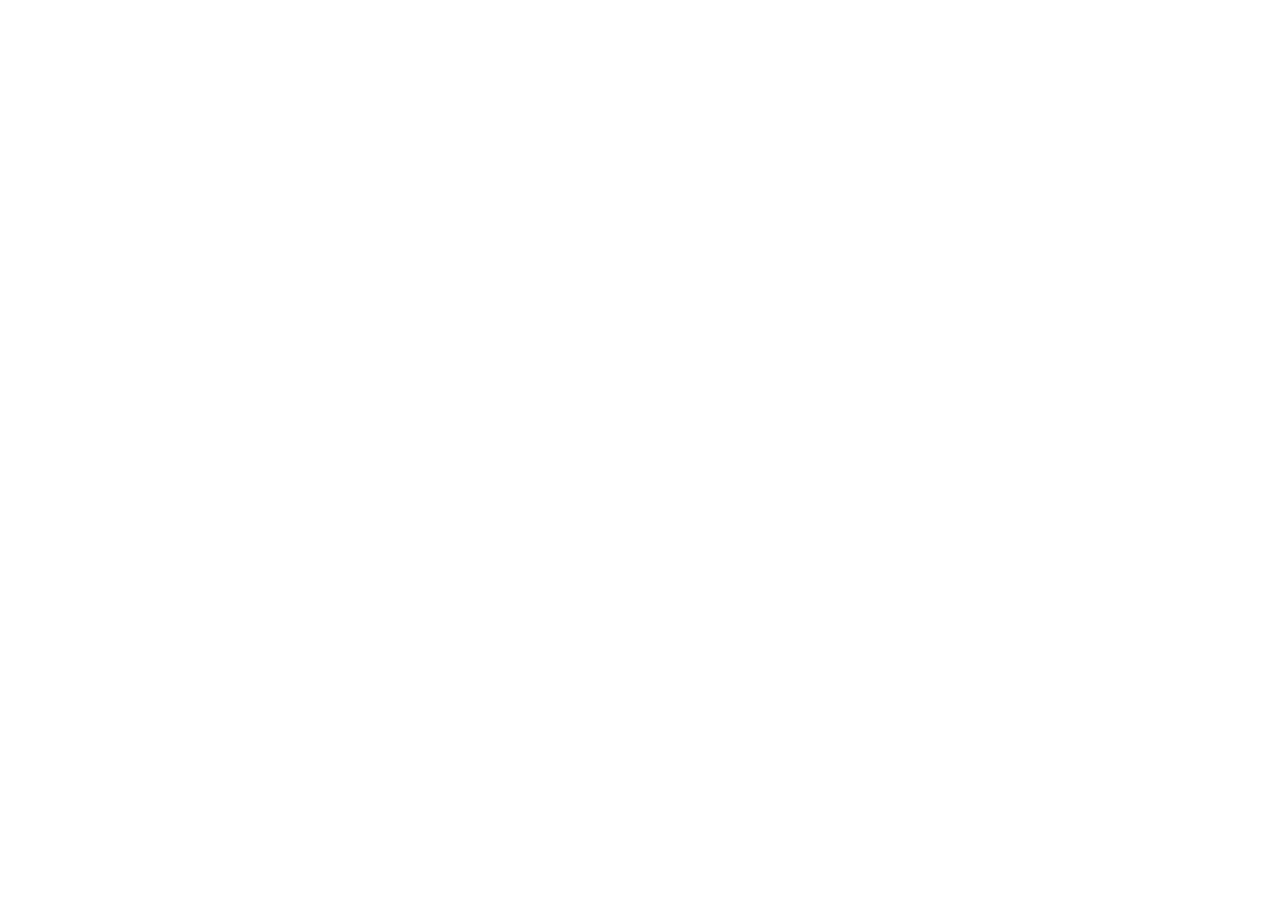
==== index.html @ b3fb251a "Proyecto iniciado" ====
<!DOCTYPE html>
<html lang="en">
<head>
    <meta charset="UTF-8">
    <meta name="viewport" content="width=device-width, initial-scale=1.0">
    <title>Restaurante Hakuna Matata</title>
</head>
<body>
    
</body>
</html>
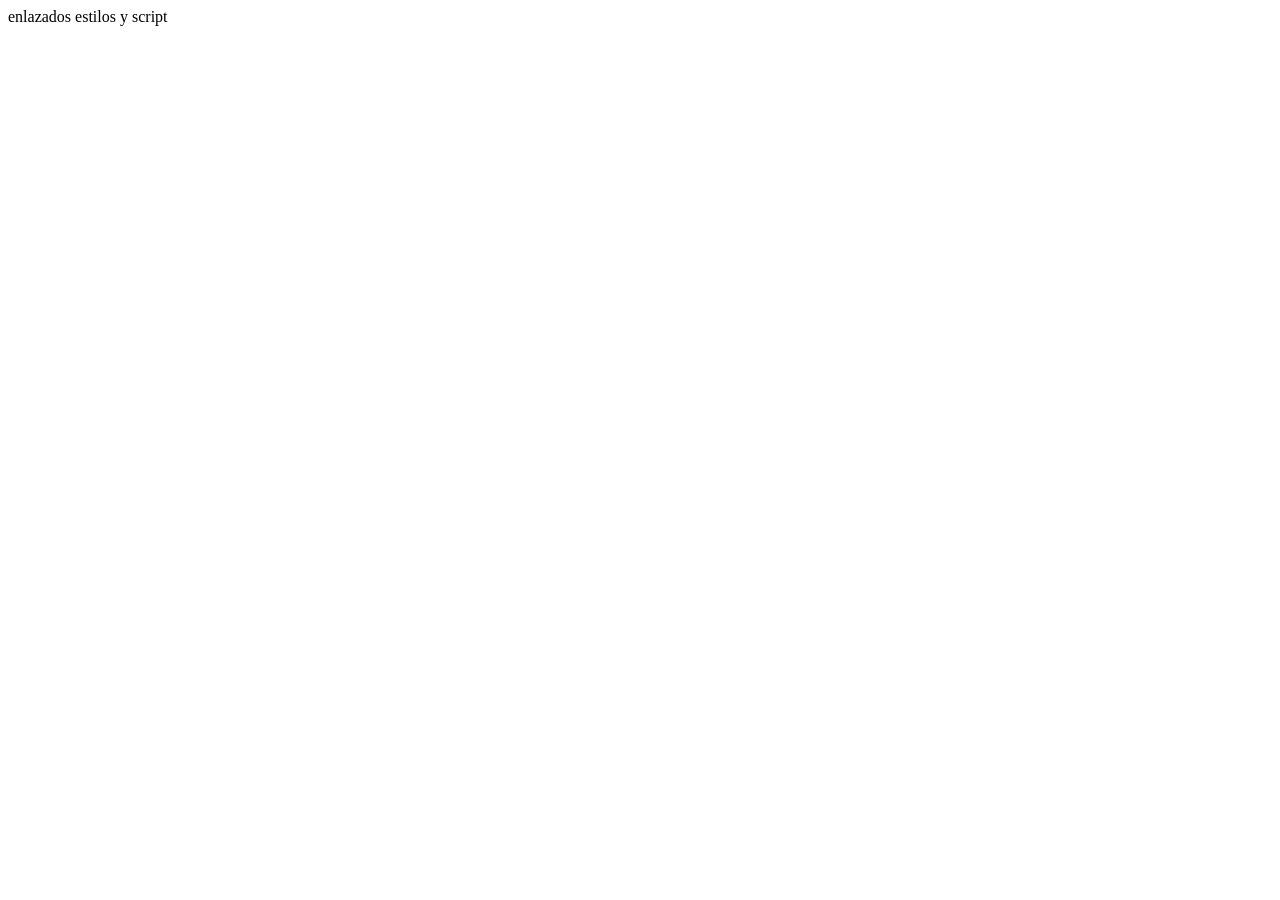
==== commit 11751099: "adicion: creacion script, estilos y enlazados en html" ====
--- a/index.html
+++ b/index.html
@@ -4,8 +4,10 @@
     <meta charset="UTF-8">
     <meta name="viewport" content="width=device-width, initial-scale=1.0">
     <title>Restaurante Hakuna Matata</title>
+    <link rel="stylesheet" href="style.css">
 </head>
 <body>
-    
+    enlazados estilos y script
+    <script src="script.js"></script>
 </body>
 </html>
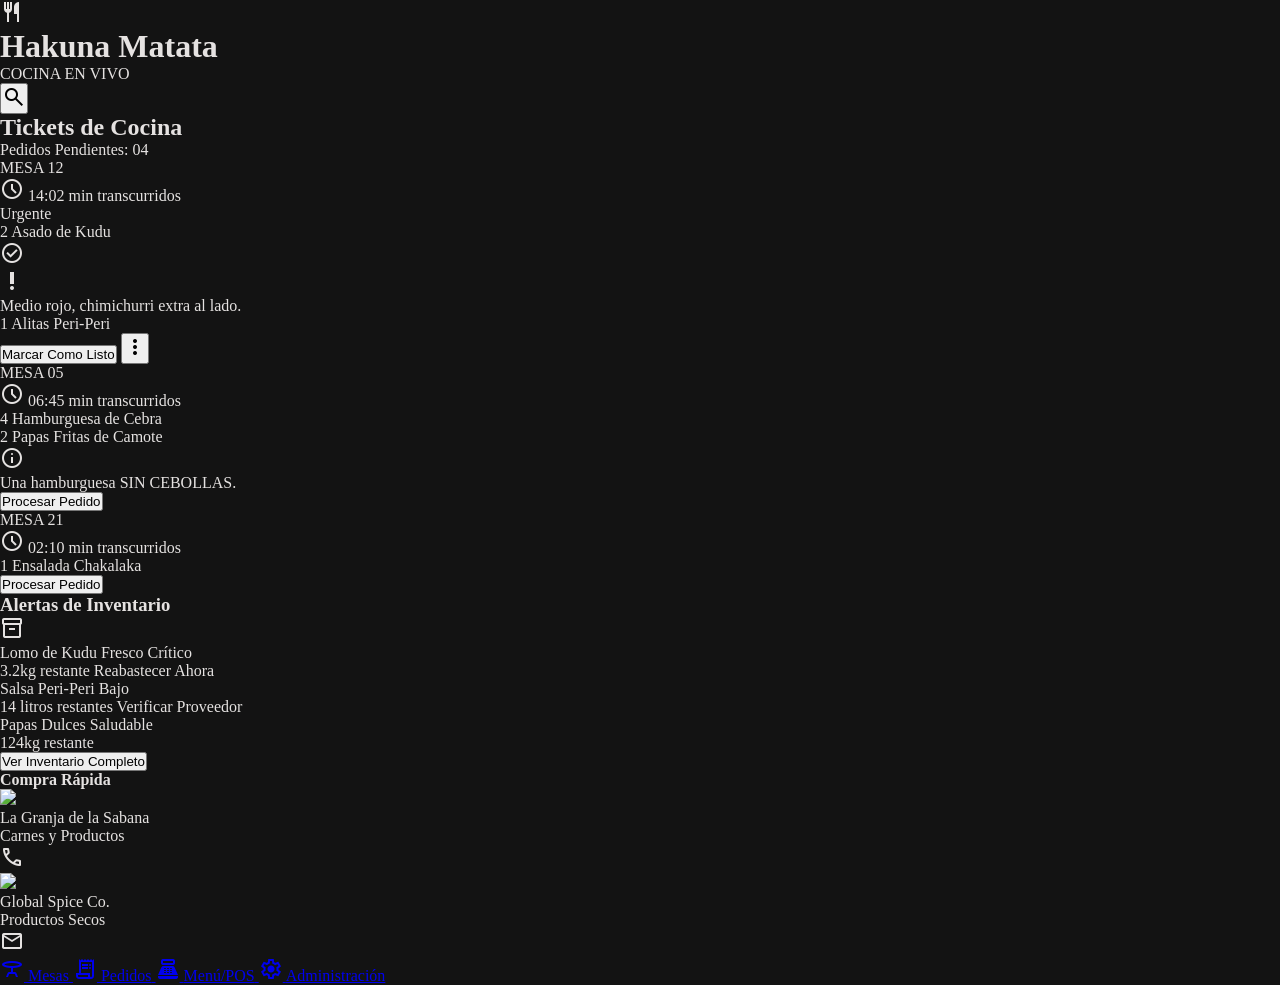
==== commit 4ec1e459: "html y css terminado pero con riesgo de cambios y modificaciones" ====
--- a/index.html
+++ b/index.html
@@ -1,13 +1,313 @@
 <!DOCTYPE html>
-<html lang="en">
-<head>
-    <meta charset="UTF-8">
-    <meta name="viewport" content="width=device-width, initial-scale=1.0">
-    <title>Restaurante Hakuna Matata</title>
-    <link rel="stylesheet" href="style.css">
-</head>
-<body>
-    enlazados estilos y script
-    <script src="script.js"></script>
-</body>
-</html>+
+<html class="dark" lang="es"><head>
+<meta charset="utf-8"/>
+<meta content="width=device-width, initial-scale=1.0" name="viewport"/>
+<link rel="stylesheet" href="style.css">
+<script src="https://cdn.tailwindcss.com?plugins=forms,container-queries"></script>
+<link href="https://fonts.googleapis.com/css2?family=Plus+Jakarta+Sans:ital,wght@0,400;0,700;0,800;1,800&amp;family=Inter:wght@400;500;600&amp;display=swap" rel="stylesheet"/>
+<link href="https://fonts.googleapis.com/css2?family=Material+Symbols+Outlined:wght,FILL@100..700,0..1&amp;display=swap" rel="stylesheet"/>
+<link href="https://fonts.googleapis.com/css2?family=Material+Symbols+Outlined:wght,FILL@100..700,0..1&amp;display=swap" rel="stylesheet"/>
+<script id="tailwind-config">
+      tailwind.config = {
+        darkMode: "class",
+        theme: {
+          extend: {
+            colors: {
+              "surface": "#131313",
+              "tertiary-fixed": "#ffdf9e",
+              "error-container": "#93000a",
+              "on-tertiary-container": "#513b00",
+              "on-error-container": "#ffdad6",
+              "primary-fixed": "#ffdcc2",
+              "on-surface": "#e5e2e1",
+              "surface-tint": "#ffb77a",
+              "on-surface-variant": "#ddc1ae",
+              "surface-dim": "#131313",
+              "secondary-fixed-dim": "#78dc77",
+              "on-tertiary-fixed-variant": "#5b4300",
+              "surface-container-low": "#1c1b1b",
+              "surface-container-high": "#2a2a2a",
+              "primary": "#ffb77a",
+              "on-tertiary": "#3f2e00",
+              "tertiary": "#fabd00",
+              "secondary": "#78dc77",
+              "on-primary-fixed": "#2e1500",
+              "on-error": "#690005",
+              "tertiary-fixed-dim": "#fabd00",
+              "surface-container-lowest": "#0e0e0e",
+              "secondary-fixed": "#94f990",
+              "surface-container": "#201f1f",
+              "outline": "#a48c7a",
+              "inverse-primary": "#8f4e00",
+              "on-tertiary-fixed": "#261a00",
+              "on-secondary-fixed": "#002204",
+              "inverse-on-surface": "#313030",
+              "on-primary": "#4c2700",
+              "on-background": "#e5e2e1",
+              "on-secondary-container": "#95fb92",
+              "on-secondary-fixed-variant": "#005313",
+              "background": "#131313",
+              "primary-container": "#fd8e00",
+              "inverse-surface": "#e5e2e1",
+              "on-primary-container": "#613300",
+              "on-primary-fixed-variant": "#6d3a00",
+              "primary-fixed-dim": "#ffb77a",
+              "surface-variant": "#353534",
+              "error": "#ffb4ab",
+              "on-secondary": "#00390a",
+              "secondary-container": "#00761f",
+              "outline-variant": "#564334",
+              "surface-bright": "#393939",
+              "tertiary-container": "#d7a200",
+              "surface-container-highest": "#353534"
+            },
+            fontFamily: {
+              "headline": ["Plus Jakarta Sans"],
+              "body": ["Inter"],
+              "label": ["Inter"]
+            },
+            borderRadius: {"DEFAULT": "0.25rem", "lg": "0.5rem", "xl": "0.75rem", "full": "9999px"},
+          },
+        },
+      }
+    </script>
+<style>
+      .material-symbols-outlined {
+        font-variation-settings: 'FILL' 0, 'wght' 400, 'GRAD' 0, 'opsz' 24;
+      }
+      .no-scrollbar::-webkit-scrollbar { display: none; }
+      .no-scrollbar { -ms-overflow-style: none; scrollbar-width: none; }
+    </style>
+<style>
+    body {
+      min-height: max(884px, 100dvh);
+    }
+  </style>
+  </head>
+<body class="bg-surface text-on-surface font-body selection:bg-primary-container selection:text-on-primary-container">
+<!-- TopAppBar -->
+<header class="bg-[#131313] dark:bg-[#131313] shadow-[0_12px_32px_rgba(0,0,0,0.5)] docked full-width top-0 sticky z-50">
+<div class="flex justify-between items-center w-full px-10 py-6 max-w-full">
+<div class="flex items-center gap-4">
+<span class="material-symbols-outlined text-[#FFB77A] text-3xl" data-icon="restaurant">restaurant</span>
+<h1 class="text-[#E5E2E1] font-black italic font-['Plus_Jakarta_Sans'] text-2xl font-bold tracking-tight">Hakuna Matata</h1>
+</div>
+<div class="flex items-center gap-6">
+<div class="flex bg-[#1C1B1B] rounded-full px-4 py-2 items-center gap-2">
+<span class="w-2 h-2 rounded-full bg-secondary shadow-[0_0_8px_#78dc77]"></span>
+<span class="font-label text-xs font-medium uppercase tracking-widest text-on-surface-variant">COCINA EN VIVO</span>
+</div>
+<button class="text-[#DDC1AE] hover:bg-[#393939] transition-all duration-200 p-2 rounded-lg scale-95 active:opacity-80 transition-transform">
+<span class="material-symbols-outlined" data-icon="search">search</span>
+</button>
+</div>
+</div>
+</header>
+<main class="p-10 flex flex-col gap-10 lg:flex-row lg:items-start">
+<!-- Kitchen Tickets Section (Bento Grid Style) -->
+<section class="flex-1 space-y-6">
+<div class="flex justify-between items-end mb-4">
+<div>
+<h2 class="font-headline text-3xl font-bold text-on-surface tracking-tight">Tickets de Cocina</h2>
+<p class="text-on-surface-variant font-label text-sm uppercase tracking-[0.2em] mt-1">Pedidos Pendientes: 04</p>
+</div>
+</div>
+<div class="grid grid-cols-1 md:grid-cols-2 gap-6">
+<!-- Ticket 1: High Priority -->
+<div class="bg-surface-container-low rounded-xl p-6 shadow-lg border-l-4 border-primary relative overflow-hidden group">
+<div class="flex justify-between items-start mb-6">
+<div>
+<span class="text-primary font-headline text-2xl font-extrabold tracking-tighter">MESA 12</span>
+<div class="flex items-center gap-2 mt-1">
+<span class="material-symbols-outlined text-xs text-on-surface-variant" data-icon="schedule">schedule</span>
+<span class="text-xs font-label text-on-surface-variant uppercase tracking-widest">14:02 min transcurridos</span>
+</div>
+</div>
+<div class="bg-primary-container text-on-primary-container font-label text-[10px] font-bold px-2 py-1 rounded uppercase tracking-tighter">Urgente</div>
+</div>
+<div class="space-y-4">
+<div class="flex justify-between items-center group/item cursor-pointer">
+<div class="flex items-center gap-4">
+<span class="bg-surface-container-high w-8 h-8 flex items-center justify-center rounded-lg text-primary font-bold">2</span>
+<span class="font-headline text-base font-bold">Asado de Kudu</span>
+</div>
+<span class="material-symbols-outlined text-on-surface-variant opacity-0 group-hover/item:opacity-100 transition-opacity" data-icon="check_circle">check_circle</span>
+</div>
+<div class="pl-12">
+<div class="bg-surface-container flex items-center gap-2 p-2 rounded-lg border border-outline-variant/20">
+<span class="material-symbols-outlined text-sm text-primary" data-icon="priority_high">priority_high</span>
+<p class="text-xs font-label text-on-surface-variant italic leading-tight">Medio rojo, chimichurri extra al lado.</p>
+</div>
+</div>
+<div class="flex justify-between items-center group/item cursor-pointer">
+<div class="flex items-center gap-4">
+<span class="bg-surface-container-high w-8 h-8 flex items-center justify-center rounded-lg text-primary font-bold">1</span>
+<span class="font-headline text-base font-bold">Alitas Peri-Peri</span>
+</div>
+</div>
+</div>
+<div class="mt-8 flex gap-3">
+<button class="flex-1 bg-gradient-to-tr from-primary to-primary-container text-on-primary-container font-label text-xs font-bold py-3 rounded-xl scale-95 active:opacity-80 transition-all uppercase tracking-widest">Marcar Como Listo</button>
+<button class="w-12 h-12 flex items-center justify-center bg-surface-container-high rounded-xl text-on-surface-variant hover:bg-surface-bright transition-colors">
+<span class="material-symbols-outlined" data-icon="more_vert">more_vert</span>
+</button>
+</div>
+</div>
+<!-- Ticket 2 -->
+<div class="bg-surface-container-low rounded-xl p-6 shadow-lg border-l-4 border-on-tertiary-fixed relative overflow-hidden">
+<div class="flex justify-between items-start mb-6">
+<div>
+<span class="text-on-tertiary-fixed-variant font-headline text-2xl font-extrabold tracking-tighter">MESA 05</span>
+<div class="flex items-center gap-2 mt-1">
+<span class="material-symbols-outlined text-xs text-on-surface-variant" data-icon="schedule">schedule</span>
+<span class="text-xs font-label text-on-surface-variant uppercase tracking-widest">06:45 min transcurridos</span>
+</div>
+</div>
+</div>
+<div class="space-y-4">
+<div class="flex items-center gap-4 cursor-pointer">
+<span class="bg-surface-container-high w-8 h-8 flex items-center justify-center rounded-lg text-on-surface font-bold">4</span>
+<span class="font-headline text-base font-bold">Hamburguesa de Cebra</span>
+</div>
+<div class="flex items-center gap-4 cursor-pointer">
+<span class="bg-surface-container-high w-8 h-8 flex items-center justify-center rounded-lg text-on-surface font-bold">2</span>
+<span class="font-headline text-base font-bold">Papas Fritas de Camote</span>
+</div>
+<div class="pl-12">
+<div class="bg-surface-container flex items-center gap-2 p-2 rounded-lg border border-outline-variant/20">
+<span class="material-symbols-outlined text-sm text-tertiary" data-icon="info">info</span>
+<p class="text-xs font-label text-on-surface-variant italic leading-tight">Una hamburguesa SIN CEBOLLAS.</p>
+</div>
+</div>
+</div>
+<div class="mt-8 flex gap-3">
+<button class="flex-1 bg-surface-container-high text-on-surface font-label text-xs font-bold py-3 rounded-xl hover:bg-surface-bright transition-all uppercase tracking-widest">Procesar Pedido</button>
+</div>
+</div>
+<!-- Ticket 3 -->
+<div class="bg-surface-container-low rounded-xl p-6 shadow-lg border-l-4 border-surface-container-highest relative overflow-hidden">
+<div class="flex justify-between items-start mb-6">
+<div>
+<span class="text-on-surface-variant font-headline text-2xl font-extrabold tracking-tighter">MESA 21</span>
+<div class="flex items-center gap-2 mt-1">
+<span class="material-symbols-outlined text-xs text-on-surface-variant" data-icon="schedule">schedule</span>
+<span class="text-xs font-label text-on-surface-variant uppercase tracking-widest">02:10 min transcurridos</span>
+</div>
+</div>
+</div>
+<div class="space-y-4">
+<div class="flex items-center gap-4 cursor-pointer">
+<span class="bg-surface-container-high w-8 h-8 flex items-center justify-center rounded-lg text-on-surface font-bold">1</span>
+<span class="font-headline text-base font-bold">Ensalada Chakalaka</span>
+</div>
+</div>
+<div class="mt-8 flex gap-3">
+<button class="flex-1 bg-surface-container-high text-on-surface font-label text-xs font-bold py-3 rounded-xl hover:bg-surface-bright transition-all uppercase tracking-widest">Procesar Pedido</button>
+</div>
+</div>
+</div>
+</section>
+<!-- Inventory Sidebar -->
+<aside class="w-full lg:w-96 space-y-8">
+<div class="bg-surface-container-low rounded-[1.5rem] p-8 shadow-2xl relative overflow-hidden">
+<div class="absolute top-0 right-0 w-32 h-32 bg-primary/5 rounded-full -mr-16 -mt-16 blur-3xl"></div>
+<div class="flex justify-between items-center mb-8 relative z-10">
+<h3 class="font-headline text-xl font-bold">Alertas de Inventario</h3>
+<span class="material-symbols-outlined text-primary cursor-pointer" data-icon="inventory_2">inventory_2</span>
+</div>
+<div class="space-y-6">
+<!-- Low Stock Item -->
+<div class="relative">
+<div class="flex justify-between items-center mb-2">
+<span class="font-headline text-sm font-bold">Lomo de Kudu Fresco</span>
+<span class="text-[10px] font-label font-bold text-error uppercase tracking-widest bg-error-container/20 px-2 py-0.5 rounded">Crítico</span>
+</div>
+<div class="h-2 w-full bg-surface-container rounded-full overflow-hidden">
+<div class="h-full bg-error rounded-full" style="width: 12%;"></div>
+</div>
+<div class="flex justify-between items-center mt-1">
+<span class="text-[10px] font-label text-on-surface-variant uppercase">3.2kg restante</span>
+<span class="text-[10px] font-label text-error font-bold">Reabastecer Ahora</span>
+</div>
+</div>
+<!-- Medium Stock Item -->
+<div class="relative">
+<div class="flex justify-between items-center mb-2">
+<span class="font-headline text-sm font-bold">Salsa Peri-Peri</span>
+<span class="text-[10px] font-label font-bold text-tertiary uppercase tracking-widest bg-tertiary-container/10 px-2 py-0.5 rounded">Bajo</span>
+</div>
+<div class="h-2 w-full bg-surface-container rounded-full overflow-hidden">
+<div class="h-full bg-tertiary rounded-full" style="width: 35%;"></div>
+</div>
+<div class="flex justify-between items-center mt-1">
+<span class="text-[10px] font-label text-on-surface-variant uppercase">14 litros restantes</span>
+<span class="text-[10px] font-label text-on-surface-variant">Verificar Proveedor</span>
+</div>
+</div>
+<!-- Healthy Stock Item -->
+<div class="relative">
+<div class="flex justify-between items-center mb-2">
+<span class="font-headline text-sm font-bold">Papas Dulces</span>
+<span class="text-[10px] font-label font-bold text-secondary uppercase tracking-widest bg-secondary-container/10 px-2 py-0.5 rounded">Saludable</span>
+</div>
+<div class="h-2 w-full bg-surface-container rounded-full overflow-hidden">
+<div class="h-full bg-secondary rounded-full" style="width: 82%;"></div>
+</div>
+<div class="flex justify-between items-center mt-1">
+<span class="text-[10px] font-label text-on-surface-variant uppercase">124kg restante</span>
+</div>
+</div>
+</div>
+<button class="w-full mt-10 py-4 bg-surface-container text-on-surface-variant font-label text-xs font-bold uppercase tracking-[0.2em] rounded-xl hover:text-primary hover:bg-surface-bright transition-all">
+                    Ver Inventario Completo
+                </button>
+</div>
+<!-- Suppliers Quick Action -->
+<div class="bg-gradient-to-br from-surface-container-high to-surface-container-low rounded-[1.5rem] p-8 shadow-xl">
+<h4 class="font-headline text-lg font-bold mb-6">Compra Rápida</h4>
+<div class="space-y-4">
+<div class="flex items-center gap-4 p-3 rounded-xl hover:bg-surface-bright transition-colors cursor-pointer group">
+<div class="w-10 h-10 rounded-full bg-surface-container-lowest flex items-center justify-center overflow-hidden">
+<img class="w-full h-full object-cover grayscale group-hover:grayscale-0 transition-all" data-alt="Close up of a wooden crate filled with fresh vegetables and fruits with a rustic farm feel" src="https://lh3.googleusercontent.com/aida-public/[base64]"/>
+</div>
+<div>
+<p class="font-headline text-sm font-bold">La Granja de la Sabana</p>
+<p class="text-[10px] text-on-surface-variant uppercase tracking-widest">Carnes y Productos</p>
+</div>
+<span class="material-symbols-outlined ml-auto text-on-surface-variant text-lg" data-icon="call">call</span>
+</div>
+<div class="flex items-center gap-4 p-3 rounded-xl hover:bg-surface-bright transition-colors cursor-pointer group">
+<div class="w-10 h-10 rounded-full bg-surface-container-lowest flex items-center justify-center overflow-hidden">
+<img class="w-full h-full object-cover grayscale group-hover:grayscale-0 transition-all" data-alt="A shelf in a modern pantry with neatly organized glass jars and specialty ingredients" src="https://lh3.googleusercontent.com/aida-public/[base64]"/>
+</div>
+<div>
+<p class="font-headline text-sm font-bold">Global Spice Co.</p>
+<p class="text-[10px] text-on-surface-variant uppercase tracking-widest">Productos Secos</p>
+</div>
+<span class="material-symbols-outlined ml-auto text-on-surface-variant text-lg" data-icon="mail">mail</span>
+</div>
+</div>
+</div>
+</aside>
+</main>
+<!-- BottomNavBar -->
+<nav class="fixed bottom-0 left-0 w-full z-50 flex justify-around items-center px-4 pb-8 pt-4 bg-[#1C1B1B]/90 backdrop-blur-xl rounded-t-[1.5rem] shadow-[0_-8px_24px_rgba(0,0,0,0.4)]">
+<a class="flex flex-col items-center justify-center text-[#DDC1AE] p-2 opacity-60 hover:bg-[#201F1F] hover:opacity-100 transition-all active:scale-90 duration-150 ease-out" href="#">
+<span class="material-symbols-outlined mb-1" data-icon="table_bar">table_bar</span>
+<span class="font-['Inter'] text-[0.75rem] font-medium uppercase tracking-widest">Mesas</span>
+</a>
+<a class="flex flex-col items-center justify-center text-[#DDC1AE] p-2 opacity-60 hover:bg-[#201F1F] hover:opacity-100 transition-all active:scale-90 duration-150 ease-out" href="#">
+<span class="material-symbols-outlined mb-1" data-icon="receipt_long">receipt_long</span>
+<span class="font-['Inter'] text-[0.75rem] font-medium uppercase tracking-widest">Pedidos</span>
+</a>
+<a class="flex flex-col items-center justify-center bg-gradient-to-tr from-[#FFB77A] to-[#FD8E00] text-[#131313] rounded-[1.5rem] px-6 py-2 shadow-[0_0_15px_rgba(253,142,0,0.4)] active:scale-90 duration-150 ease-out" href="#">
+<span class="material-symbols-outlined mb-1" data-icon="point_of_sale" style="font-variation-settings: 'FILL' 1;">point_of_sale</span>
+<span class="font-['Inter'] text-[0.75rem] font-medium uppercase tracking-widest">Menú/POS</span>
+</a>
+<a class="flex flex-col items-center justify-center text-[#DDC1AE] p-2 opacity-60 hover:bg-[#201F1F] hover:opacity-100 transition-all active:scale-90 duration-150 ease-out" href="#">
+<span class="material-symbols-outlined mb-1" data-icon="settings">settings</span>
+<span class="font-['Inter'] text-[0.75rem] font-medium uppercase tracking-widest">Administración</span>
+</a>
+</nav>
+</body></html>
--- a/style.css
+++ b/style.css
@@ -0,0 +1,101 @@
+/* Global Styles */
+* {
+    margin: 0;
+    padding: 0;
+    box-sizing: border-box;
+}
+
+body {
+    min-height: 100vh;
+    min-height: max(884px, 100dvh);
+    background-color: #131313;
+    color: #e5e2e1;
+}
+
+/* Iconos */
+.material-symbols-outlined {
+    font-variation-settings: 'FILL' 0, 'wght' 400, 'GRAD' 0, 'opsz' 24;
+}
+
+/* Scrollbar */
+::-webkit-scrollbar {
+    width: 6px;
+}
+
+::-webkit-scrollbar-track {
+    background: #131313;
+}
+
+::-webkit-scrollbar-thumb {
+    background: #2a2a2a;
+    border-radius: 10px;
+}
+
+.no-scrollbar::-webkit-scrollbar {
+    display: none;
+}
+
+.no-scrollbar {
+    -ms-overflow-style: none;
+    scrollbar-width: none;
+}
+
+/* Glass Effects */
+.glass-panel {
+    background: rgba(32, 31, 31, 0.6);
+    backdrop-filter: blur(24px);
+}
+
+.glass-morphism {
+    background: rgba(53, 53, 52, 0.6);
+    backdrop-filter: blur(24px);
+}
+
+/* Gradients */
+.kinetic-gradient {
+    background: linear-gradient(135deg, #ffb77a 0%, #fd8e00 100%);
+}
+
+.velvet-depth {
+    background: radial-gradient(circle at top left, #1C1B1B 0%, #131313 100%);
+}
+
+/* Utilities */
+.tap-highlight-none {
+    -webkit-tap-highlight-color: transparent;
+}
+
+/* Tarjetas */
+.card {
+    background: #2a2a2a;
+    padding: 15px;
+    border-radius: 12px;
+    transition: 0.3s;
+    text-align: center;
+}
+
+.card:hover {
+    transform: scale(1.05);
+}
+
+.card img {
+    width: 100%;
+    height: 150px;
+    object-fit: cover;
+    border-radius: 10px;
+}
+
+.card h3 {
+    margin-top: 10px;
+    font-weight: bold;
+}
+
+.card button {
+    margin-top: 10px;
+    padding: 10px;
+    background: #ffb77a;
+    border: none;
+    border-radius: 8px;
+    cursor: pointer;
+    font-weight: bold;
+}
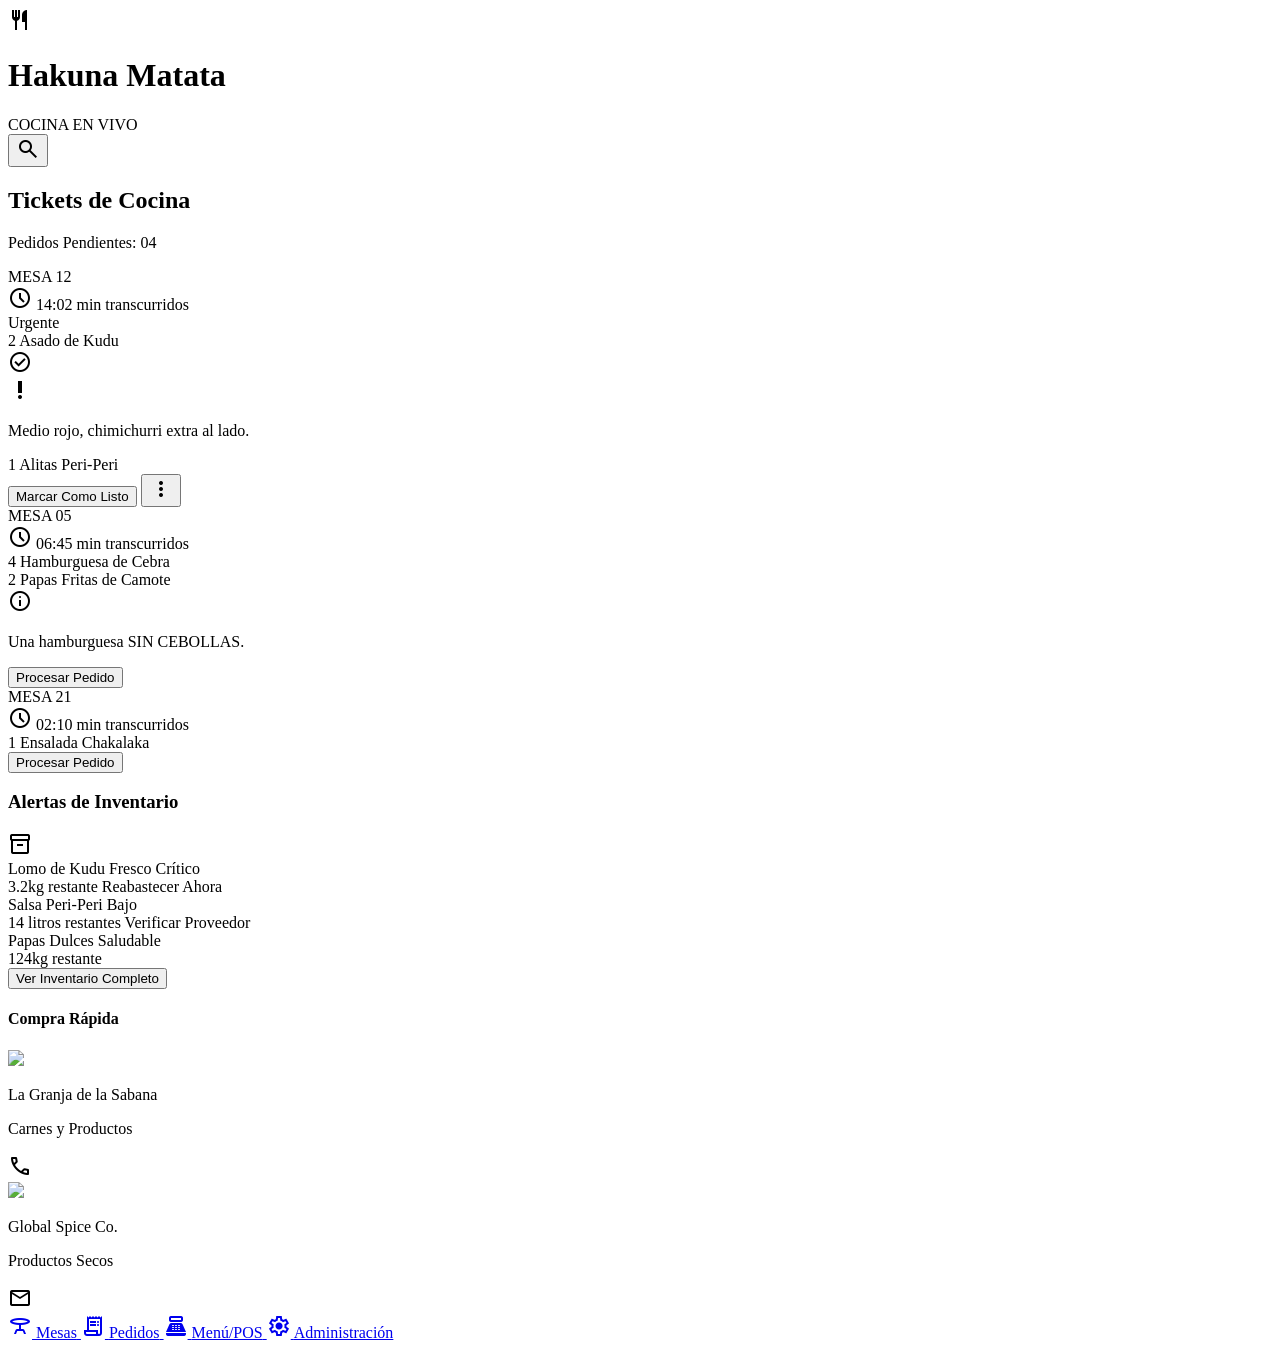
==== commit ac44b880: "Resolve merge conflicts: keep HEAD version of index.html, delete script.js" ====
--- a/index.html
+++ b/index.html
@@ -1,5 +1,4 @@
 <!DOCTYPE html>
-
 <html class="dark" lang="es"><head>
 <meta charset="utf-8"/>
 <meta content="width=device-width, initial-scale=1.0" name="viewport"/>
@@ -310,4 +309,5 @@
 <span class="font-['Inter'] text-[0.75rem] font-medium uppercase tracking-widest">Administración</span>
 </a>
 </nav>
-</body></html>+</body></html>
+
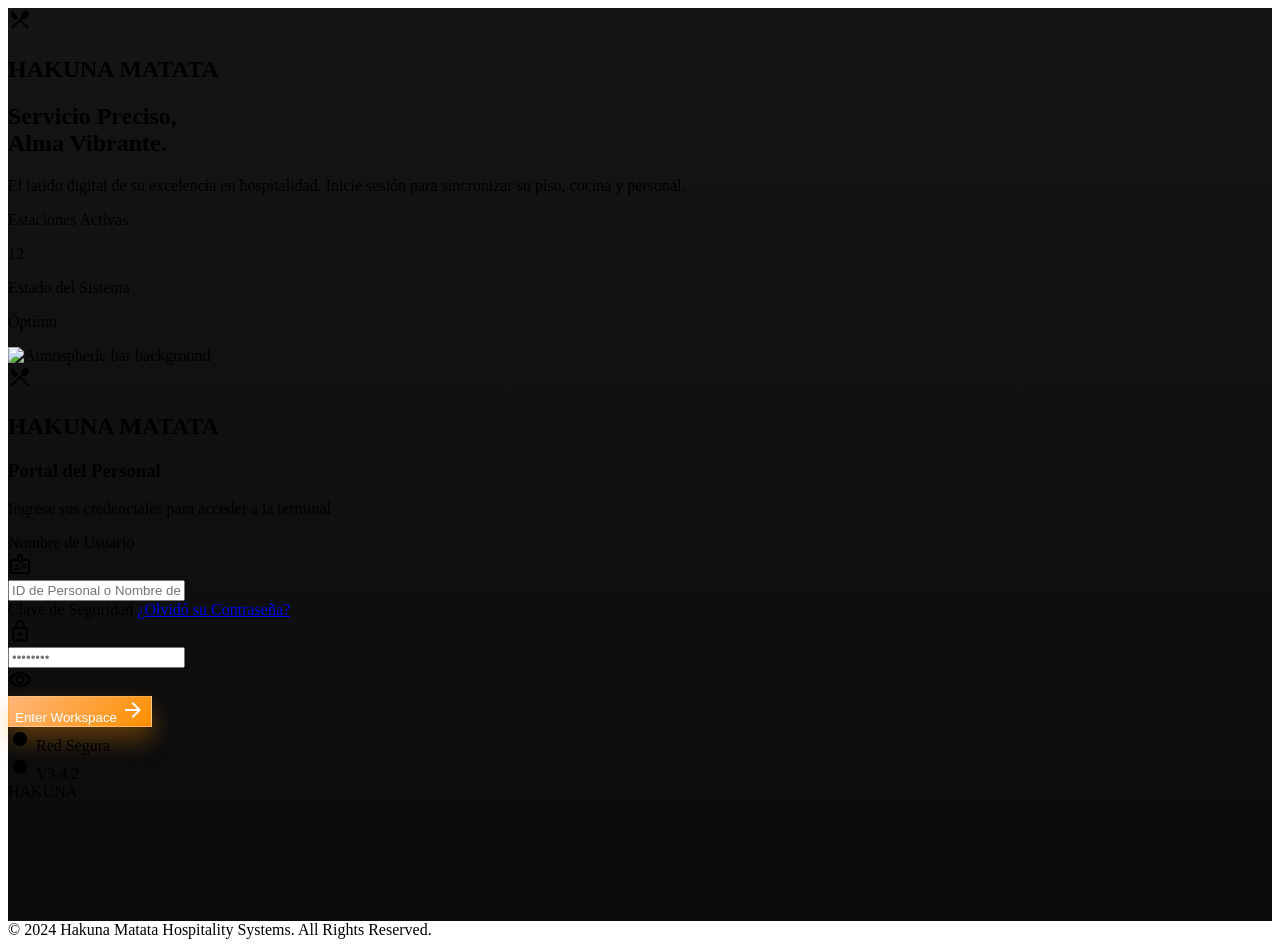
==== commit 0d187d99: "corregimiento y finalizacion 1.0" ====
--- a/index.html
+++ b/index.html
@@ -71,18 +71,6 @@
         },
       }
     </script>
-<style>
-      .material-symbols-outlined {
-        font-variation-settings: 'FILL' 0, 'wght' 400, 'GRAD' 0, 'opsz' 24;
-      }
-      .no-scrollbar::-webkit-scrollbar { display: none; }
-      .no-scrollbar { -ms-overflow-style: none; scrollbar-width: none; }
-    </style>
-<style>
-    body {
-      min-height: max(884px, 100dvh);
-    }
-  </style>
   </head>
 <body class="bg-surface text-on-surface font-body selection:bg-primary-container selection:text-on-primary-container">
 <!-- TopAppBar -->
@@ -147,7 +135,7 @@
 </div>
 </div>
 <div class="mt-8 flex gap-3">
-<button class="flex-1 bg-gradient-to-tr from-primary to-primary-container text-on-primary-container font-label text-xs font-bold py-3 rounded-xl scale-95 active:opacity-80 transition-all uppercase tracking-widest">Marcar Como Listo</button>
+<button class="btn-marcar-listo flex-1 bg-gradient-to-tr from-primary to-primary-container text-on-primary-container font-label text-xs font-bold py-3 rounded-xl scale-95 active:opacity-80 transition-all uppercase tracking-widest">Marcar Como Listo</button>
 <button class="w-12 h-12 flex items-center justify-center bg-surface-container-high rounded-xl text-on-surface-variant hover:bg-surface-bright transition-colors">
 <span class="material-symbols-outlined" data-icon="more_vert">more_vert</span>
 </button>
@@ -181,7 +169,7 @@
 </div>
 </div>
 <div class="mt-8 flex gap-3">
-<button class="flex-1 bg-surface-container-high text-on-surface font-label text-xs font-bold py-3 rounded-xl hover:bg-surface-bright transition-all uppercase tracking-widest">Procesar Pedido</button>
+<button class="btn-procesar-pedido flex-1 bg-surface-container-high text-on-surface font-label text-xs font-bold py-3 rounded-xl hover:bg-surface-bright transition-all uppercase tracking-widest">Procesar Pedido</button>
 </div>
 </div>
 <!-- Ticket 3 -->
@@ -202,7 +190,7 @@
 </div>
 </div>
 <div class="mt-8 flex gap-3">
-<button class="flex-1 bg-surface-container-high text-on-surface font-label text-xs font-bold py-3 rounded-xl hover:bg-surface-bright transition-all uppercase tracking-widest">Procesar Pedido</button>
+<button class="btn-procesar-pedido flex-1 bg-surface-container-high text-on-surface font-label text-xs font-bold py-3 rounded-xl hover:bg-surface-bright transition-all uppercase tracking-widest">Procesar Pedido</button>
 </div>
 </div>
 </div>
@@ -266,7 +254,7 @@
 <div class="bg-gradient-to-br from-surface-container-high to-surface-container-low rounded-[1.5rem] p-8 shadow-xl">
 <h4 class="font-headline text-lg font-bold mb-6">Compra Rápida</h4>
 <div class="space-y-4">
-<div class="flex items-center gap-4 p-3 rounded-xl hover:bg-surface-bright transition-colors cursor-pointer group">
+<a class="flex items-center gap-4 p-3 rounded-xl hover:bg-surface-bright transition-colors group" href="https://wa.me/3189718888" target="_blank" rel="noopener noreferrer">
 <div class="w-10 h-10 rounded-full bg-surface-container-lowest flex items-center justify-center overflow-hidden">
 <img class="w-full h-full object-cover grayscale group-hover:grayscale-0 transition-all" data-alt="Close up of a wooden crate filled with fresh vegetables and fruits with a rustic farm feel" src="https://lh3.googleusercontent.com/aida-public/[base64]"/>
 </div>
@@ -275,39 +263,34 @@
 <p class="text-[10px] text-on-surface-variant uppercase tracking-widest">Carnes y Productos</p>
 </div>
 <span class="material-symbols-outlined ml-auto text-on-surface-variant text-lg" data-icon="call">call</span>
-</div>
-<div class="flex items-center gap-4 p-3 rounded-xl hover:bg-surface-bright transition-colors cursor-pointer group">
-<div class="w-10 h-10 rounded-full bg-surface-container-lowest flex items-center justify-center overflow-hidden">
-<img class="w-full h-full object-cover grayscale group-hover:grayscale-0 transition-all" data-alt="A shelf in a modern pantry with neatly organized glass jars and specialty ingredients" src="https://lh3.googleusercontent.com/aida-public/[base64]"/>
-</div>
-<div>
-<p class="font-headline text-sm font-bold">Global Spice Co.</p>
-<p class="text-[10px] text-on-surface-variant uppercase tracking-widest">Productos Secos</p>
-</div>
-<span class="material-symbols-outlined ml-auto text-on-surface-variant text-lg" data-icon="mail">mail</span>
-</div>
+</a>
 </div>
 </div>
 </aside>
 </main>
 <!-- BottomNavBar -->
 <nav class="fixed bottom-0 left-0 w-full z-50 flex justify-around items-center px-4 pb-8 pt-4 bg-[#1C1B1B]/90 backdrop-blur-xl rounded-t-[1.5rem] shadow-[0_-8px_24px_rgba(0,0,0,0.4)]">
-<a class="flex flex-col items-center justify-center text-[#DDC1AE] p-2 opacity-60 hover:bg-[#201F1F] hover:opacity-100 transition-all active:scale-90 duration-150 ease-out" href="#">
+<a class="flex flex-col items-center justify-center text-[#DDC1AE] p-2 opacity-60 hover:bg-[#201F1F] hover:opacity-100 transition-all active:scale-90 duration-150 ease-out" href="gestion_mesas.html">
 <span class="material-symbols-outlined mb-1" data-icon="table_bar">table_bar</span>
 <span class="font-['Inter'] text-[0.75rem] font-medium uppercase tracking-widest">Mesas</span>
 </a>
-<a class="flex flex-col items-center justify-center text-[#DDC1AE] p-2 opacity-60 hover:bg-[#201F1F] hover:opacity-100 transition-all active:scale-90 duration-150 ease-out" href="#">
+<a class="flex flex-col items-center justify-center text-[#DDC1AE] p-2 opacity-60 hover:bg-[#201F1F] hover:opacity-100 transition-all active:scale-90 duration-150 ease-out" href="toma_pedidos.html">
 <span class="material-symbols-outlined mb-1" data-icon="receipt_long">receipt_long</span>
 <span class="font-['Inter'] text-[0.75rem] font-medium uppercase tracking-widest">Pedidos</span>
 </a>
-<a class="flex flex-col items-center justify-center bg-gradient-to-tr from-[#FFB77A] to-[#FD8E00] text-[#131313] rounded-[1.5rem] px-6 py-2 shadow-[0_0_15px_rgba(253,142,0,0.4)] active:scale-90 duration-150 ease-out" href="#">
+<a class="flex flex-col items-center justify-center text-[#DDC1AE] p-2 opacity-60 hover:bg-[#201F1F] hover:opacity-100 transition-all active:scale-90 duration-150 ease-out" href="facturacion.html">
+<span class="material-symbols-outlined mb-1" data-icon="payments">payments</span>
+<span class="font-['Inter'] text-[0.75rem] font-medium uppercase tracking-widest">Facturación</span>
+</a>
+<a class="flex flex-col items-center justify-center bg-gradient-to-tr from-[#FFB77A] to-[#FD8E00] text-[#131313] rounded-[1.5rem] px-6 py-2 shadow-[0_0_15px_rgba(253,142,0,0.4)] active:scale-90 duration-150 ease-out" href="index.html">
 <span class="material-symbols-outlined mb-1" data-icon="point_of_sale" style="font-variation-settings: 'FILL' 1;">point_of_sale</span>
 <span class="font-['Inter'] text-[0.75rem] font-medium uppercase tracking-widest">Menú/POS</span>
 </a>
-<a class="flex flex-col items-center justify-center text-[#DDC1AE] p-2 opacity-60 hover:bg-[#201F1F] hover:opacity-100 transition-all active:scale-90 duration-150 ease-out" href="#">
+<a class="flex flex-col items-center justify-center text-[#DDC1AE] p-2 opacity-60 hover:bg-[#201F1F] hover:opacity-100 transition-all active:scale-90 duration-150 ease-out" href="adm_usuarios.html">
 <span class="material-symbols-outlined mb-1" data-icon="settings">settings</span>
 <span class="font-['Inter'] text-[0.75rem] font-medium uppercase tracking-widest">Administración</span>
 </a>
 </nav>
+<script src="script.js"></script>
 </body></html>
 
--- a/style.css
+++ b/style.css
@@ -0,0 +1,55 @@
+.material-symbols-outlined {
+  font-variation-settings: 'FILL' 0, 'wght' 400, 'GRAD' 0, 'opsz' 24;
+}
+
+.no-scrollbar::-webkit-scrollbar {
+  display: none;
+}
+
+.no-scrollbar {
+  -ms-overflow-style: none;
+  scrollbar-width: none;
+}
+
+body {
+  min-height: max(884px, 100dvh);
+}
+
+/* Evitar que el contenido inferior quede tapado por el nav fijo */
+main {
+  padding-bottom: 120px;
+  background: linear-gradient(180deg, #151515 0%, #0c0c0d 90%);
+}
+
+aside {
+  min-height: 760px;
+}
+
+.bg-gradient-to-br {
+  min-height: 260px;
+}
+
+.glass-morphism {
+  backdrop-filter: blur(18px);
+  -webkit-backdrop-filter: blur(18px);
+  background: rgba(18, 18, 18, 0.62);
+  border: 1px solid rgba(255, 255, 255, 0.12);
+  box-shadow: 0 24px 48px rgba(0, 0, 0, 0.35);
+}
+
+/* Boton Enter Workspace */
+.kinetic-gradient {
+  background: linear-gradient(135deg, #ff9d1e 0%, #ffb400 45%, #ffdd7a 100%);
+  color: #fff;
+  box-shadow: 0 12px 24px rgba(255, 149, 0, 0.35);
+  border: 1px solid rgba(255, 255, 255, 0.25);
+}
+
+.kinetic-gradient:hover {
+  background: linear-gradient(135deg, #ffb33b 0%, #ffd97c 45%, #fff1c7 100%);
+  transform: translateY(-1px);
+}
+
+.kinetic-gradient:active {
+  transform: scale(0.98);
+}
